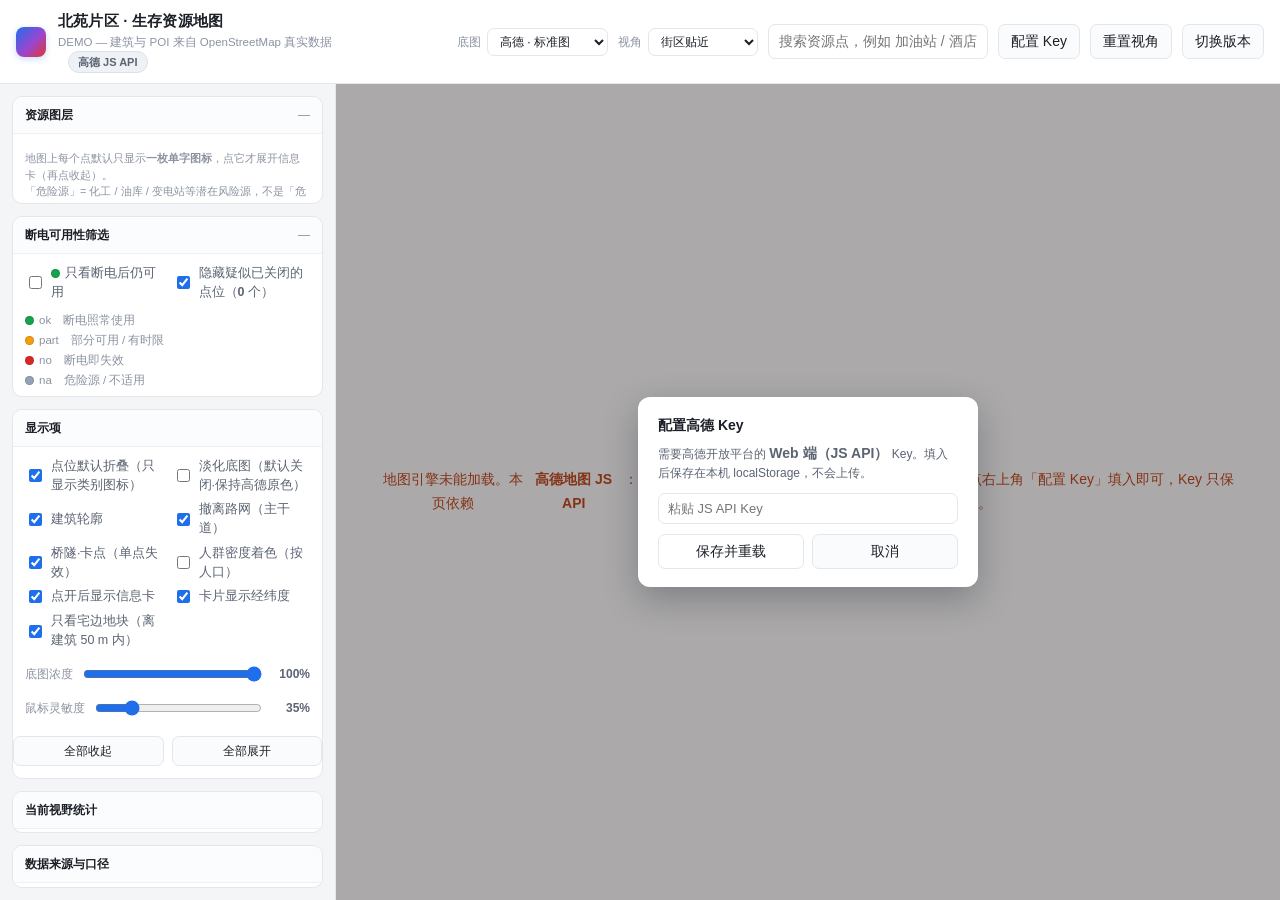
==== desktop.html @ 3e64b5a4 "C档：高德Web服务API交叉核验158个点位；新增数据核验徽章与「隐藏疑似已关闭」开关（默认隐藏16个）；新增 tools/amap_verify.py / amap_refine.py / mak" ====
<!DOCTYPE html>
<html lang="zh-CN">
<head>
<meta charset="utf-8">
<meta name="viewport" content="width=device-width, initial-scale=1">
<title>北苑生存资源地图 · 电脑版</title>
<link rel="stylesheet" href="css/app.css?v=201">
</head>
<body>

<div id="file-warning" style="display:none">本页需要联网加载高德地图 JS API。若直接双击打开后地图空白，请双击目录里的 <b>open-map.bat</b> 启动本地服务后再打开。</div>
<div id="wrap">

  <!-- ============ 顶栏 ============ -->
  <header id="topbar">
    <div class="brand">
      <span class="dot"></span>
      <div>
        <h1>北苑片区 · 生存资源地图</h1>
        <p id="brand-sub">DEMO — 建筑与 POI 来自 OpenStreetMap 真实数据</p>
        <span id="netmode-badge" class="badge direct">高德 JS API</span>
      </div>
    </div>

    <div class="top-tools">
      <label class="sel">
        底图
        <select id="basemap">
          <option value="amap">高德 · 标准图</option>
          <option value="amap_pure">高德 · 纯路网</option>
          <option value="amap_sat">高德 · 卫星影像</option>
        </select>
      </label>
      <label class="sel">
        视角
        <select id="viewmode">
          <option value="street">街区贴近</option>
          <option value="tilt">倾斜俯瞰</option>
          <option value="top">正射俯视</option>
          <option value="district">周边地区概览</option>
        </select>
      </label>
      <div class="searchbox">
        <input id="search" placeholder="搜索资源点，例如 加油站 / 酒店" autocomplete="off">
        <div id="search-list"></div>
      </div>
      <button id="btn-key" class="btn ghost">配置 Key</button>
      <button id="btn-reset" class="btn ghost">重置视角</button>
      <button id="btn-switch" class="btn ghost">切换版本</button>
    </div>
  </header>

  <!-- ============ 主体 ============ -->
  <main id="main">

    <!-- 侧栏 -->
    <aside id="side">

      <section class="panel">
        <div class="panel-h">
          <span>资源图层</span>
          <span class="hint" id="stat-count">—</span>
        </div>
        <div id="legend" class="legend"></div>
        <div class="note" style="padding:2px 12px 10px">
          地图上每个点默认只显示<b>一枚单字图标</b>，点它才展开信息卡（再点收起）。<br>
          「危险源」= 化工 / 油库 / 变电站等潜在风险源，不是「危险地点」；<br>
          公交场站、住宅小区、地铁站已从该类中剔除。
        </div>
      </section>

      <section class="panel">
        <div class="panel-h">
          <span>断电可用性筛选</span>
          <span class="hint" id="pw-count">—</span>
        </div>
        <div class="toggles">
          <label class="tg"><input type="checkbox" id="tg-pw"><span><b class="pw-dot ok"></b>只看断电后仍可用</span></label>
          <label class="tg"><input type="checkbox" id="tg-stale" checked><span>隐藏疑似已关闭的点位（<b id="n-stale">0</b> 个）</span></label>
        </div>
        <div class="pw-legend">
          <div><b class="pw-dot ok"></b>ok　断电照常使用</div>
          <div><b class="pw-dot part"></b>part　部分可用 / 有时限</div>
          <div><b class="pw-dot no"></b>no　断电即失效</div>
          <div><b class="pw-dot na"></b>na　危险源 / 不适用</div>
        </div>
        <p class="note">勾上后，卡片只留 ok + part 两类——这一刀通常砍掉一半点位。</p>
      </section>

      <section class="panel">
        <div class="panel-h">显示项</div>
        <div class="toggles">
          <label class="tg"><input type="checkbox" id="tg-fold" checked><span>点位默认折叠（只显示类别图标）</span></label>
          <label class="tg"><input type="checkbox" id="tg-dim"><span>淡化底图（默认关闭·保持高德原色）</span></label>
          <label class="tg"><input type="checkbox" id="tg-build" checked><span>建筑轮廓</span></label>
          <label class="tg"><input type="checkbox" id="tg-roads" checked><span>撤离路网（主干道）</span></label>
          <label class="tg"><input type="checkbox" id="tg-choke" checked><span>桥隧·卡点（单点失效）</span></label>
          <label class="tg"><input type="checkbox" id="tg-people"><span>人群密度着色（按人口）</span></label>
          <label class="tg"><input type="checkbox" id="tg-label" checked><span>点开后显示信息卡</span></label>
          <label class="tg"><input type="checkbox" id="tg-coord" checked><span>卡片显示经纬度</span></label>
          <label class="tg"><input type="checkbox" id="tg-core" checked><span>只看宅边地块（离建筑 50 m 内）</span></label>
        </div>
        <div class="slider-row">
          <span>底图浓度</span>
          <input type="range" id="r-dim" min="0.08" max="1" step="0.02" value="1">
          <b id="v-dim">100%</b>
        </div>
        <div class="slider-row">
          <span>鼠标灵敏度</span>
          <input type="range" id="r-sens" min="15" max="120" step="5" value="35">
          <b id="v-sens">35%</b>
        </div>
        <div class="btn-row">
          <button id="btn-fold-all" class="btn ghost">全部收起</button>
          <button id="btn-unfold-all" class="btn ghost">全部展开</button>
        </div>
        <p class="note">默认每个点位只显示一枚<b>单字彩色图标</b>（水／食／医／电／撤／危／住／种／人），
          不显示名称与详情；点一下才展开该点的信息卡，再点一下收起。与缩放级别无关。</p>
        <div class="slider-row">
          <span>地块最小评分</span>
          <input type="range" id="r-score" min="0" max="95" step="5" value="45">
          <b id="v-score">45</b>
        </div>
        <div class="slider-row">
          <span>地块规模上限</span>
          <input type="range" id="r-area" min="2000" max="140000" step="2000" value="20000">
          <b id="v-area">2 万㎡</b>
        </div>
      </section>

      <section class="panel" id="stat-panel">
        <div class="panel-h">当前视野统计</div>
        <div id="stats" class="stats"></div>
      </section>

      <section class="panel credits">
        <div class="panel-h">数据来源与口径</div>
        <ul id="credits-list"></ul>
      </section>
    </aside>

    <!-- 地图 -->
    <div id="map">
      <div id="amapContainer"></div>

      <div id="hud">
        <div class="hud-row"><span>缩放级别</span><b id="hud-alt">—</b></div>
        <div class="hud-row"><span>光标经纬度</span><b id="hud-ll">—</b></div>
        <div class="hud-row"><span>光标到基地</span><b id="hud-dist">—</b></div>
      </div>

      <div id="scalebar"><span id="scale-text">—</span></div>

      <section class="panel" id="detail-panel">
        <div class="panel-h">
          <span>要素详情</span>
          <button id="detail-close" class="mini-x" title="收起">×</button>
        </div>
        <div id="detail" class="detail empty">在地图上点击任意资源点或紫色地块</div>
      </section>

      <div id="loading">正在加载地图…</div>

      <div id="netwarn" class="hidden">
        地图引擎未能加载。本页依赖<b>高德地图 JS API</b>：需要联网，且必须配置一个 Web 端（JS API）Key。
        点右上角「配置 Key」填入即可，Key 只保存在本机浏览器里。
      </div>

      <div id="keypanel" class="hidden">
        <div class="kp-box">
          <b>配置高德 Key</b>
          <p>需要高德开放平台的 <b>Web 端（JS API）</b> Key。填入后保存在本机 localStorage，不会上传。</p>
          <input id="key-input" placeholder="粘贴 JS API Key" autocomplete="off">
          <div class="kp-row">
            <button id="key-save" class="btn">保存并重载</button>
            <button id="key-cancel" class="btn ghost">取消</button>
          </div>
        </div>
      </div>
    </div>
  </main>
</div>

<script>
window.__err = [];
window.addEventListener("error", function (e) {
  window.__err.push((e.message || "") + " @ " + (e.filename || "").split("/").pop() + ":" + e.lineno);
});
/* 高德 JS API：安全密钥与 Key（Key 会出现在前端，建议在高德后台配置域名白名单） */
window._AMapSecurityConfig = { securityJsCode: "571524729ab76ad1aea1f9db16f4dd47" };
window.AMAP_KEY = (function () {
  try { return ((localStorage.getItem("amap_key") || "").trim() || "8b8ababff9835479479c636f1724e878"); }
  catch (e) { return "8b8ababff9835479479c636f1724e878"; }
})();
if (window.AMAP_KEY && window.AMAP_KEY.slice(0, 2) !== "__") {
  document.write('<script src="https://webapi.amap.com/maps?v=2.0&key='
    + encodeURIComponent(window.AMAP_KEY) + '"><\/script>');
}
</script>
<script src="data/beiyuan.js?v=201"></script>
<script src="js/crops.js?v=201"></script>
<script src="js/app.js?v=201"></script>
</body>
</html>
---- css/app.css ----
:root {
  --bg: #f4f5f7;
  --panel: #ffffff;
  --ink: #1b1f26;
  --ink-2: #5b6472;
  --ink-3: #8b93a1;
  --line: #e3e6eb;
  --line-2: #eef0f4;
  --accent: #1f6feb;
  --warn: #c2410c;
  --c-supermarket: #E5342B;
  --c-medical: #2E7BE0;
  --c-hotel: #F2C018;
  --c-carrepair: #2FA84F;
  --c-fuel: #F07C1E;
  --c-hardware: #F2F2F2;
  --c-farm: #9B45D0;
  --side-w: 336px;
}

* { box-sizing: border-box; }

html, body {
  margin: 0; padding: 0; height: 100%;
  background: var(--bg); color: var(--ink);
  font: 14px/1.5 "PingFang SC", "Microsoft YaHei", "Helvetica Neue", Arial, sans-serif;
  -webkit-font-smoothing: antialiased;
}

#wrap { display: flex; flex-direction: column; height: 100vh; }

/* ---------------- 顶栏 ---------------- */
#topbar {
  flex: 0 0 auto; display: flex; align-items: center; justify-content: space-between;
  gap: 16px; padding: 10px 16px; background: var(--panel);
  border-bottom: 1px solid var(--line); z-index: 20;
}
.brand { display: flex; align-items: center; gap: 12px; }
.brand .dot {
  width: 30px; height: 30px; border-radius: 8px; flex: 0 0 auto;
  background: linear-gradient(135deg, #1f6feb 0%, #9B45D0 55%, #E5342B 100%);
  box-shadow: 0 2px 6px rgba(31, 111, 235, .25);
}
#topbar h1 { margin: 0; font-size: 15px; font-weight: 650; letter-spacing: .2px; }
#topbar p  { margin: 1px 0 0; font-size: 11.5px; color: var(--ink-3); }

.top-tools { display: flex; align-items: center; gap: 10px; flex-wrap: wrap; }
.sel { font-size: 12px; color: var(--ink-3); display: flex; align-items: center; gap: 6px; }
.sel select {
  font: inherit; color: var(--ink); padding: 5px 8px; border-radius: 7px;
  border: 1px solid var(--line); background: #fff; cursor: pointer;
}
.btn {
  font: inherit; padding: 6px 12px; border-radius: 7px; border: 1px solid var(--line);
  background: #fff; color: var(--ink); cursor: pointer;
}
.btn:hover { border-color: var(--accent); color: var(--accent); }
.btn.ghost { background: #fafbfc; }

.searchbox { position: relative; }
.searchbox input {
  width: 220px; font: inherit; padding: 6px 10px; border-radius: 7px;
  border: 1px solid var(--line); background: #fff; outline: none;
}
.searchbox input:focus { border-color: var(--accent); }
#search-list {
  position: absolute; top: 34px; left: 0; right: 0; background: #fff;
  border: 1px solid var(--line); border-radius: 8px; box-shadow: 0 8px 24px rgba(16,24,40,.12);
  max-height: 280px; overflow: auto; display: none; z-index: 40;
}
#search-list.on { display: block; }
#search-list div { padding: 7px 10px; cursor: pointer; font-size: 13px; display: flex; gap: 8px; align-items: center; }
#search-list div:hover { background: #f2f5fb; }
#search-list i { width: 8px; height: 8px; border-radius: 50%; flex: 0 0 auto; }
#search-list small { color: var(--ink-3); margin-left: auto; }

/* ---------------- 主体 ---------------- */
#main { flex: 1 1 auto; display: flex; min-height: 0; }

#side {
  flex: 0 0 var(--side-w); width: var(--side-w); overflow-y: auto;
  -webkit-overflow-scrolling: touch;
  overscroll-behavior-y: contain;
  background: var(--bg); border-right: 1px solid var(--line); padding: 12px;
  display: flex; flex-direction: column; gap: 12px;
}
.panel { background: var(--panel); border: 1px solid var(--line); border-radius: 10px; overflow: hidden; }
.panel-h {
  display: flex; justify-content: space-between; align-items: center;
  padding: 9px 12px; font-size: 12px; font-weight: 650; color: var(--ink);
  background: #fbfcfd; border-bottom: 1px solid var(--line-2);
}
.panel-h .hint { font-weight: 400; color: var(--ink-3); }

/* 图例 */
.legend { padding: 6px 6px 8px; }
.lg {
  display: flex; align-items: flex-start; gap: 9px; padding: 6px 8px; border-radius: 7px;
  cursor: pointer; user-select: none;
}
.lg:hover { background: #f6f8fb; }
.lg.off { opacity: .38; }
.lg .sw {
  width: 13px; height: 13px; border-radius: 3px; margin-top: 3px; flex: 0 0 auto;
  border: 1px solid rgba(0,0,0,.16);
}
.lg .tx { flex: 1 1 auto; min-width: 0; }
.lg .t1 { font-size: 13px; font-weight: 550; }
.lg .t2 { font-size: 11px; color: var(--ink-3); margin-top: 1px; }
.lg .ct { font-size: 11px; color: var(--ink-2); font-variant-numeric: tabular-nums; margin-top: 4px; flex: 0 0 auto; }

/* 断电可用性 */
.pw-legend {
  display: grid; grid-template-columns: 1fr; gap: 3px;
  padding: 0 12px 8px; font-size: 11.5px; color: var(--ink-3);
}
.pw-dot {
  display: inline-block; width: 9px; height: 9px; border-radius: 50%;
  margin-right: 5px; vertical-align: -1px; border: 1px solid rgba(0,0,0,.14);
}
.pw-dot.ok   { background: #16a34a; }
.pw-dot.part { background: #f59e0b; }
.pw-dot.no   { background: #dc2626; }
.pw-dot.na   { background: #94a3b8; }
.panel .note { padding: 0 12px 10px; font-size: 11px; color: var(--ink-3); line-height: 1.5; }

/* 详情面板里的状态徽标 */
.pwtag {
  display: inline-block; padding: 1px 7px; border-radius: 4px;
  font-size: 11px; font-weight: 650; color: #fff; letter-spacing: .3px;
}
.pwtag.ok { background: #16a34a; }
.pwtag.part { background: #f59e0b; }
.pwtag.no { background: #dc2626; }
.pwtag.na { background: #94a3b8; }

/* 开关 / 滑块 */
.toggles { display: grid; grid-template-columns: 1fr 1fr; gap: 6px 10px; padding: 10px 12px; }
.tg { display: flex; align-items: center; gap: 6px; font-size: 12.5px; cursor: pointer; color: var(--ink-2); }
.tg input { accent-color: var(--accent); }
.slider-row {
  display: flex; align-items: center; gap: 8px; padding: 4px 12px 10px;
  font-size: 12px; color: var(--ink-3);
}
.slider-row input[type=range] { flex: 1 1 auto; accent-color: var(--accent); }
.slider-row b { font-variant-numeric: tabular-nums; color: var(--ink-2); min-width: 38px; text-align: right; }

/* 统计 */
.stats { padding: 8px 12px 10px; display: flex; flex-direction: column; gap: 5px; }
.stats .row { display: flex; align-items: center; gap: 8px; font-size: 12.5px; }
.stats .row i { width: 9px; height: 9px; border-radius: 50%; }
.stats .row b { margin-left: auto; font-variant-numeric: tabular-nums; }
.stats .note { font-size: 11px; color: var(--ink-3); margin-top: 4px; line-height: 1.45; }

/* 详情 */
.detail { padding: 12px; font-size: 13px; }
.detail.empty { color: var(--ink-3); font-size: 12.5px; }
.detail h3 { margin: 0 0 3px; font-size: 15px; }
.detail .badge {
  display: inline-block; padding: 2px 8px; border-radius: 20px; font-size: 11px;
  color: #fff; margin-bottom: 8px;
}
.detail table { width: 100%; border-collapse: collapse; margin: 8px 0 0; font-size: 12.5px; }
.detail td { padding: 4px 0; border-bottom: 1px dashed var(--line-2); vertical-align: top; }
.detail td:first-child { width: 84px; color: var(--ink-3); }
.detail .adv {
  margin-top: 10px; padding: 9px 10px; background: #f7f9fc; border-radius: 8px;
  border-left: 3px solid var(--accent); font-size: 12.5px; line-height: 1.6;
}
.detail .adv.warn { background: #fff7ed; border-left-color: var(--warn); }
.detail .tags { margin-top: 8px; font-size: 11.5px; color: var(--ink-3); word-break: break-all; }

/* 作物表 */
.cropbox { margin-top: 10px; }
.cropbox .ch { font-size: 12px; font-weight: 650; margin-bottom: 6px; }
.cropbox .out {
  background: #f7f9fc; border: 1px solid var(--line-2); border-radius: 8px;
  padding: 9px 10px; font-size: 12.5px; line-height: 1.65;
}
.cropbox .out b { color: var(--accent); font-variant-numeric: tabular-nums; }
.croptbl { width: 100%; border-collapse: collapse; margin-top: 8px; font-size: 11.5px; }
.croptbl th, .croptbl td { padding: 5px 4px; text-align: left; border-bottom: 1px solid var(--line-2); }
.croptbl th { color: var(--ink-3); font-weight: 500; }
.croptbl td.n, .croptbl th.n { text-align: right; font-variant-numeric: tabular-nums; }
.croptbl tr.sel td { background: #f0f5ff; }
.croptbl tbody tr { cursor: pointer; }
.croptbl tbody tr:hover td { background: #f6f8fb; }
.croptbl .pri { color: var(--warn); font-weight: 700; }

/* 悬浮详情卡 */
#detail-panel {
  position: absolute; top: 12px; right: 12px; width: 322px; z-index: 15;
  box-shadow: 0 10px 30px rgba(16,24,40,.16);
  max-height: calc(100% - 30px); display: flex; flex-direction: column;
}
#detail-panel .detail { overflow-y: auto; min-height: 0; }
.mini-x {
  font: 600 15px/1 sans-serif; border: 0; background: transparent; color: var(--ink-3);
  cursor: pointer; padding: 0 2px; border-radius: 5px;
}
.mini-x:hover { color: var(--ink); background: #eef1f5; }
#detail-panel.collapsed .detail { display: none; }

.credits { font-size: 11px; color: var(--ink-3); }
.credits ul { margin: 0; padding: 9px 12px 11px 26px; line-height: 1.65; }
.credits li { margin-bottom: 3px; }

/* ---------------- 地图 ---------------- */
#map { flex: 1 1 auto; position: relative; min-width: 0; }
#amapContainer { position: absolute; inset: 0; }
#amapContainer .amap-logo, #amapContainer .amap-copyright { opacity:.55; }
.cesium-widget-credits { font-size: 10px !important; opacity: .65; }

#hud {
  position: absolute; left: 12px; bottom: 12px; z-index: 10;
  background: rgba(255,255,255,.92); border: 1px solid var(--line); border-radius: 9px;
  padding: 8px 10px; font-size: 11.5px; color: var(--ink-2); backdrop-filter: blur(6px);
  box-shadow: 0 4px 14px rgba(16,24,40,.08);
}
.hud-row { display: flex; gap: 12px; justify-content: space-between; }
.hud-row + .hud-row { margin-top: 3px; }
.hud-row b { font-variant-numeric: tabular-nums; color: var(--ink); font-weight: 600; }

#scalebar {
  position: absolute; right: 12px; bottom: 12px; z-index: 10;
  background: rgba(255,255,255,.92); border: 1px solid var(--line); border-radius: 8px;
  padding: 4px 9px; font-size: 11.5px; color: var(--ink-2); font-variant-numeric: tabular-nums;
}
#scalebar span.bar {
  display: inline-block; width: 60px; height: 6px; margin-right: 6px; vertical-align: middle;
  border: 1px solid var(--ink-2); border-top: none;
}

#loading, #netwarn {
  position: absolute; inset: 0; z-index: 30; display: flex; align-items: center; justify-content: center;
  background: #f4f5f7; color: var(--ink-2); font-size: 14px;
}
#netwarn { background: #fff7ed; color: var(--warn); text-align: center; padding: 0 40px; line-height: 1.7; }
.hidden { display: none !important; }

@media (max-width: 1100px) {
  :root { --side-w: 290px; }
  .top-tools { gap: 7px; }
  .searchbox input { width: 160px; }
}

/* file:// 提示横幅 */
#file-warning {
  position: fixed; top: 0; left: 0; right: 0; z-index: 999;
  background: #fff7e0; color: #7a4b00; border-bottom: 1px solid #f0d9a0;
  font: 13px/1.6 "PingFang SC","Microsoft YaHei",sans-serif;
  padding: 8px 14px;
}

/* 网络模式徽章 */
.badge {
  --bg: #eef1f5; --fg: #5b6472; --bd: #dbe1e9;
  display: inline-block; margin-left: 10px; padding: 2px 9px;
  font: 600 11px/1.5 "PingFang SC","Microsoft YaHei",sans-serif;
  color: var(--fg); background: var(--bg); border: 1px solid var(--bd);
  border-radius: 999px; vertical-align: middle;
}
.badge.proxy { --bg: #e6f4ee; --fg: #12764f; --bd: #b9e2cf; }

/* Key 配置面板 */
#keypanel { position:absolute; inset:0; z-index:60; background:rgba(15,23,42,.35);
  display:flex; align-items:center; justify-content:center; }
#keypanel .kp-box { background:#fff; border-radius:12px; padding:18px 20px; width:340px;
  box-shadow:0 12px 34px rgba(15,23,42,.28); }
#keypanel .kp-box b { font-size:14px; }
#keypanel .kp-box p { font-size:12px; color:var(--ink-2,#5b6472); line-height:1.6; margin:6px 0 10px; }
#keypanel .kp-box input { width:100%; box-sizing:border-box; padding:7px 9px; font-size:13px;
  border:1px solid var(--line,#dfe3e9); border-radius:7px; }
#keypanel .kp-row { display:flex; gap:8px; margin-top:10px; }
#keypanel .kp-row .btn { flex:1 1 0; }

/* 折叠：全部展开 / 全部收起 按钮行 */
.btn-row { display: flex; gap: 8px; margin: 8px 0 2px; }
.btn-row .btn { flex: 1 1 0; padding: 5px 0; font-size: 12px; text-align: center; }

/* 折叠大头针的详情列表 */
.cl-list { margin: 8px 0 4px; }
.cl-item {
  display: flex; align-items: baseline; gap: 7px;
  padding: 6px 7px; border-radius: 7px; cursor: pointer;
  border: 1px solid transparent;
}
.cl-item:hover { background: #f4f6f9; border-color: var(--line); }
.cl-item i { width: 8px; height: 8px; border-radius: 50%; flex: 0 0 auto; transform: translateY(-1px); }
.cl-item .cl-n { flex: 1 1 auto; font-size: 12.5px; font-weight: 600; color: var(--ink); }
.cl-item .cl-d { flex: 0 0 auto; font-size: 11px; color: var(--ink-2); font-variant-numeric: tabular-nums; }

/* 数据纠错反馈条 */
.rpt { margin-top: 10px; padding: 8px 9px; border: 1px dashed var(--line, #dfe3e9);
  border-radius: 8px; background: #fbfcfe; }
.rpt .rpt-t { font-size: 12px; font-weight: 600; color: var(--ink, #1f2937); margin-right: 6px; }
.rpt .rpt-b { margin: 3px 4px 0 0; padding: 4px 9px; font-size: 12px; cursor: pointer;
  border: 1px solid var(--line, #dfe3e9); border-radius: 6px; background: #fff; color: var(--ink, #1f2937); }
.rpt .rpt-b:hover { border-color: #b9c0cc; background: #f4f6f9; }
.rpt .rpt-b.ok { border-color: #10b981; background: #ecfdf5; color: #047857; }
.rpt .rpt-s { margin-top: 5px; font-size: 11px; color: var(--ink-2, #5b6472); }


/* 数据核验徽章 */
.ck { display: inline-block; font-size: 12px; padding: 2px 8px; border-radius: 99px; line-height: 1.6; }
.ck.ok   { background: #dcfce7; color: #15803d; }
.ck.warn { background: #fef3c7; color: #92400e; }
.ck.dead { background: #fee2e2; color: #b91c1c; }
.ck.unk  { background: #f1f3f6; color: #64748b; }
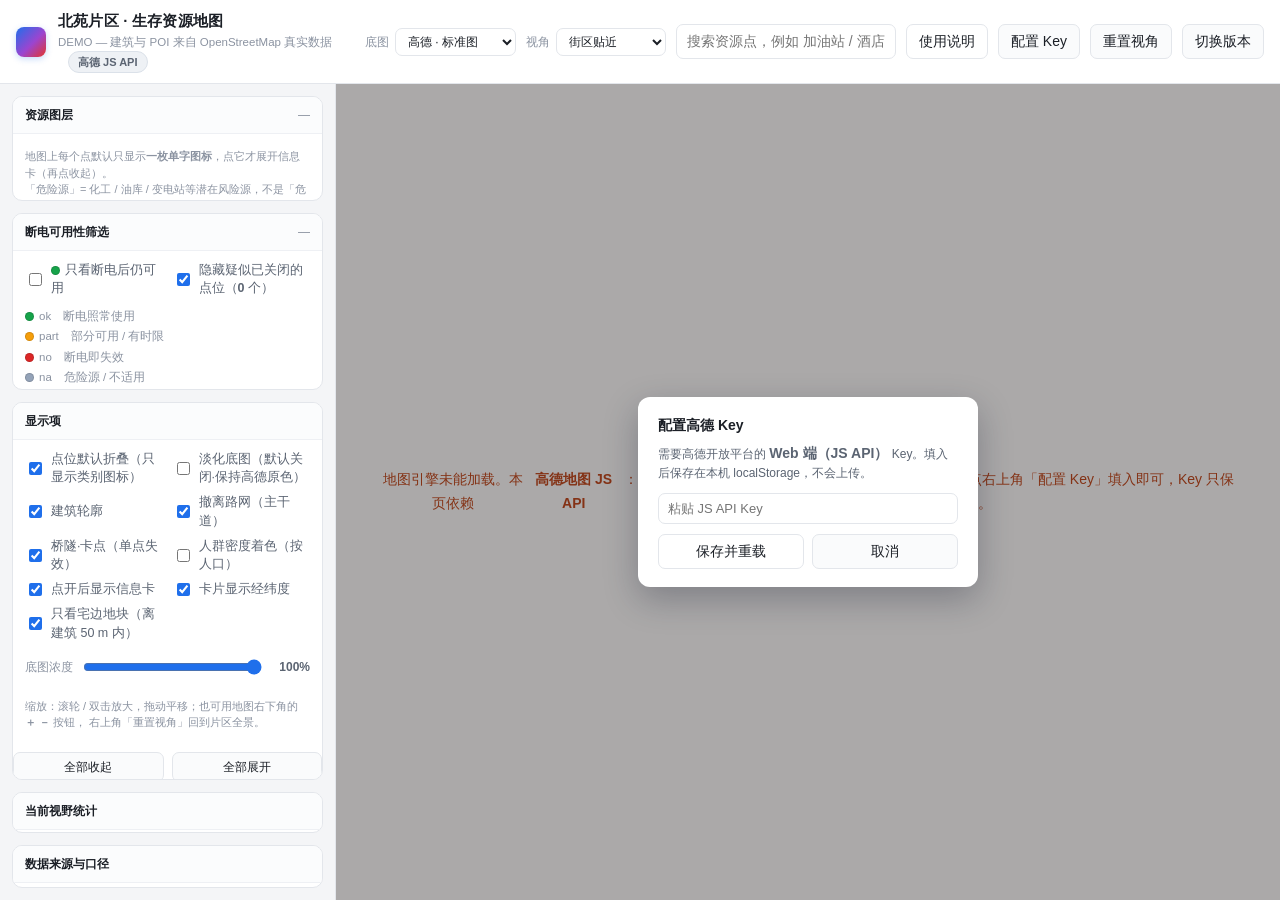
==== commit 246acda4: "publish desktop.html" ====
--- a/desktop.html
+++ b/desktop.html
@@ -4,7 +4,7 @@
 <meta charset="utf-8">
 <meta name="viewport" content="width=device-width, initial-scale=1">
 <title>北苑生存资源地图 · 电脑版</title>
-<link rel="stylesheet" href="css/app.css?v=201">
+<link rel="stylesheet" href="css/app.css?v=203">
 </head>
 <body>
 
@@ -35,8 +35,8 @@
         视角
         <select id="viewmode">
           <option value="street">街区贴近</option>
-          <option value="tilt">倾斜俯瞰</option>
-          <option value="top">正射俯视</option>
+          <option value="normal">标准俯视</option>
+          <option value="top">片区全景</option>
           <option value="district">周边地区概览</option>
         </select>
       </label>
@@ -44,6 +44,7 @@
         <input id="search" placeholder="搜索资源点，例如 加油站 / 酒店" autocomplete="off">
         <div id="search-list"></div>
       </div>
+      <button id="btn-guide" class="btn">使用说明</button>
       <button id="btn-key" class="btn ghost">配置 Key</button>
       <button id="btn-reset" class="btn ghost">重置视角</button>
       <button id="btn-switch" class="btn ghost">切换版本</button>
@@ -76,7 +77,7 @@
         </div>
         <div class="toggles">
           <label class="tg"><input type="checkbox" id="tg-pw"><span><b class="pw-dot ok"></b>只看断电后仍可用</span></label>
-          <label class="tg"><input type="checkbox" id="tg-stale" checked><span>隐藏疑似已关闭的点位（<b id="n-stale">0</b> 个）</span></label>
+          <label class="tg" id="tg-stale-wrap"><input type="checkbox" id="tg-stale" checked><span>隐藏疑似已关闭的点位（<b id="n-stale">0</b> 个）</span></label>
         </div>
         <div class="pw-legend">
           <div><b class="pw-dot ok"></b>ok　断电照常使用</div>
@@ -105,11 +106,8 @@
           <input type="range" id="r-dim" min="0.08" max="1" step="0.02" value="1">
           <b id="v-dim">100%</b>
         </div>
-        <div class="slider-row">
-          <span>鼠标灵敏度</span>
-          <input type="range" id="r-sens" min="15" max="120" step="5" value="35">
-          <b id="v-sens">35%</b>
-        </div>
+        <p class="note">缩放：滚轮 / 双击放大，拖动平移；也可用地图右下角的 <b>＋ －</b> 按钮，
+          右上角「重置视角」回到片区全景。</p>
         <div class="btn-row">
           <button id="btn-fold-all" class="btn ghost">全部收起</button>
           <button id="btn-unfold-all" class="btn ghost">全部展开</button>
@@ -174,6 +172,23 @@
           <div class="kp-row">
             <button id="key-save" class="btn">保存并重载</button>
             <button id="key-cancel" class="btn ghost">取消</button>
+          </div>
+        </div>
+      </div>
+
+      <!-- ============ 首次使用引导 ============ -->
+      <div id="onboard" class="hidden">
+        <div class="ob-box">
+          <div class="ob-head">
+            <b id="ob-title">这是什么</b>
+            <span id="ob-idx">1 / 4</span>
+          </div>
+          <div class="ob-body" id="ob-body"></div>
+          <div class="ob-foot">
+            <button class="btn ghost" id="ob-skip">跳过</button>
+            <span class="ob-spacer"></span>
+            <button class="btn ghost" id="ob-prev">上一步</button>
+            <button class="btn" id="ob-next">下一步</button>
           </div>
         </div>
       </div>
@@ -197,8 +212,8 @@
     + encodeURIComponent(window.AMAP_KEY) + '"><\/script>');
 }
 </script>
-<script src="data/beiyuan.js?v=201"></script>
-<script src="js/crops.js?v=201"></script>
-<script src="js/app.js?v=201"></script>
+<script src="data/beiyuan.js?v=203"></script>
+<script src="js/crops.js?v=203"></script>
+<script src="js/app.js?v=203"></script>
 </body>
 </html>
--- a/css/app.css
+++ b/css/app.css
@@ -307,3 +307,76 @@
 .ck.warn { background: #fef3c7; color: #92400e; }
 .ck.dead { background: #fee2e2; color: #b91c1c; }
 .ck.unk  { background: #f1f3f6; color: #64748b; }
+
+/* 数据来源外链 + 校正提示条 */
+.detail a.src{color:#1f6feb;font-weight:600;text-decoration:none;border-bottom:1px dashed currentColor}
+.detail a.src:hover{border-bottom-style:solid}
+#pm-toast{position:fixed;left:50%;bottom:28px;transform:translateX(-50%);z-index:9999;
+ background:#1b1f26;color:#fff;font-size:13px;padding:9px 16px;border-radius:999px;
+ opacity:0;pointer-events:none;transition:opacity .2s ease;box-shadow:0 6px 20px rgba(0,0,0,.25)}
+#pm-toast.show{opacity:1}
+
+/* ---------------- 图例：两列一屏铺满 + 一键筛选 ----------------
+ * 九个图层单列排时一屏只看得到前三项（水/食物/医疗），被测用户以为只能筛这三类。 */
+.legend { display: grid; grid-template-columns: 1fr 1fr; gap: 2px 4px; padding: 6px; }
+.lg { padding: 5px 6px; gap: 6px; align-items: flex-start; }
+.lg .sw { margin-top: 2px; }
+.lg .t1 { font-size: 12.5px; display: block; }
+.lg .t2 { display: block; font-size: 10.5px; line-height: 1.34;
+          max-height: 2.68em; overflow: hidden; margin-top: 1px; }
+.lg .ct { font-size: 10.5px; margin-top: 2px; }
+.lg-tools { display: flex; gap: 6px; flex-wrap: wrap; padding: 2px 8px 8px; }
+.mini-btn {
+  font: inherit; font-size: 11.5px; padding: 4px 9px; border-radius: 6px;
+  border: 1px solid var(--line); background: #fff; color: var(--ink-2); cursor: pointer;
+}
+.mini-btn:hover { border-color: #c9d6f5; color: var(--accent); background: #f7f9ff; }
+
+/* ---------------- 缩放按钮 ---------------- */
+.zoombar {
+  position: absolute; right: 12px; bottom: 120px; z-index: 30;
+  display: flex; flex-direction: column;
+}
+.zb {
+  width: 32px; height: 32px; font-size: 15px; line-height: 1; padding: 0;
+  border: 1px solid var(--line); border-bottom: none; background: #fff; color: var(--ink);
+  cursor: pointer; display: flex; align-items: center; justify-content: center;
+}
+.zb:first-child { border-radius: 7px 7px 0 0; }
+.zb:last-child { border-bottom: 1px solid var(--line); border-radius: 0 0 7px 7px; }
+.zb:hover { background: #f2f6ff; color: var(--accent); }
+.zb-fit { font-size: 13px; }
+
+/* ---------------- 首次使用引导 ---------------- */
+#onboard {
+  position: absolute; inset: 0; z-index: 60; background: rgba(16, 20, 28, .45);
+  display: flex; align-items: center; justify-content: center; padding: 20px;
+}
+#onboard.hidden { display: none; }
+.ob-box {
+  width: min(520px, 100%); background: #fff; border-radius: 14px; overflow: hidden;
+  box-shadow: 0 20px 60px rgba(0, 0, 0, .3);
+}
+.ob-head {
+  display: flex; align-items: center; justify-content: space-between;
+  padding: 14px 18px; border-bottom: 1px solid var(--line-2);
+}
+.ob-head b { font-size: 15.5px; }
+#ob-idx { font-size: 12px; color: var(--ink-3); font-variant-numeric: tabular-nums; }
+.ob-body {
+  padding: 14px 18px; font-size: 13.2px; line-height: 1.75;
+  color: var(--ink-2); min-height: 176px;
+}
+.ob-body b { color: var(--ink); }
+.ob-body p { margin: 0 0 9px; }
+.ob-body p:last-child { margin-bottom: 0; }
+.ob-warn {
+  background: #fff7ed; border-left: 3px solid var(--warn); padding: 8px 10px;
+  border-radius: 0 6px 6px 0; color: #7c2d12;
+}
+.ob-warn b { color: #7c2d12; }
+.ob-foot {
+  display: flex; align-items: center; gap: 8px; padding: 12px 18px;
+  background: #fafbfc; border-top: 1px solid var(--line-2);
+}
+.ob-spacer { flex: 1 1 auto; }
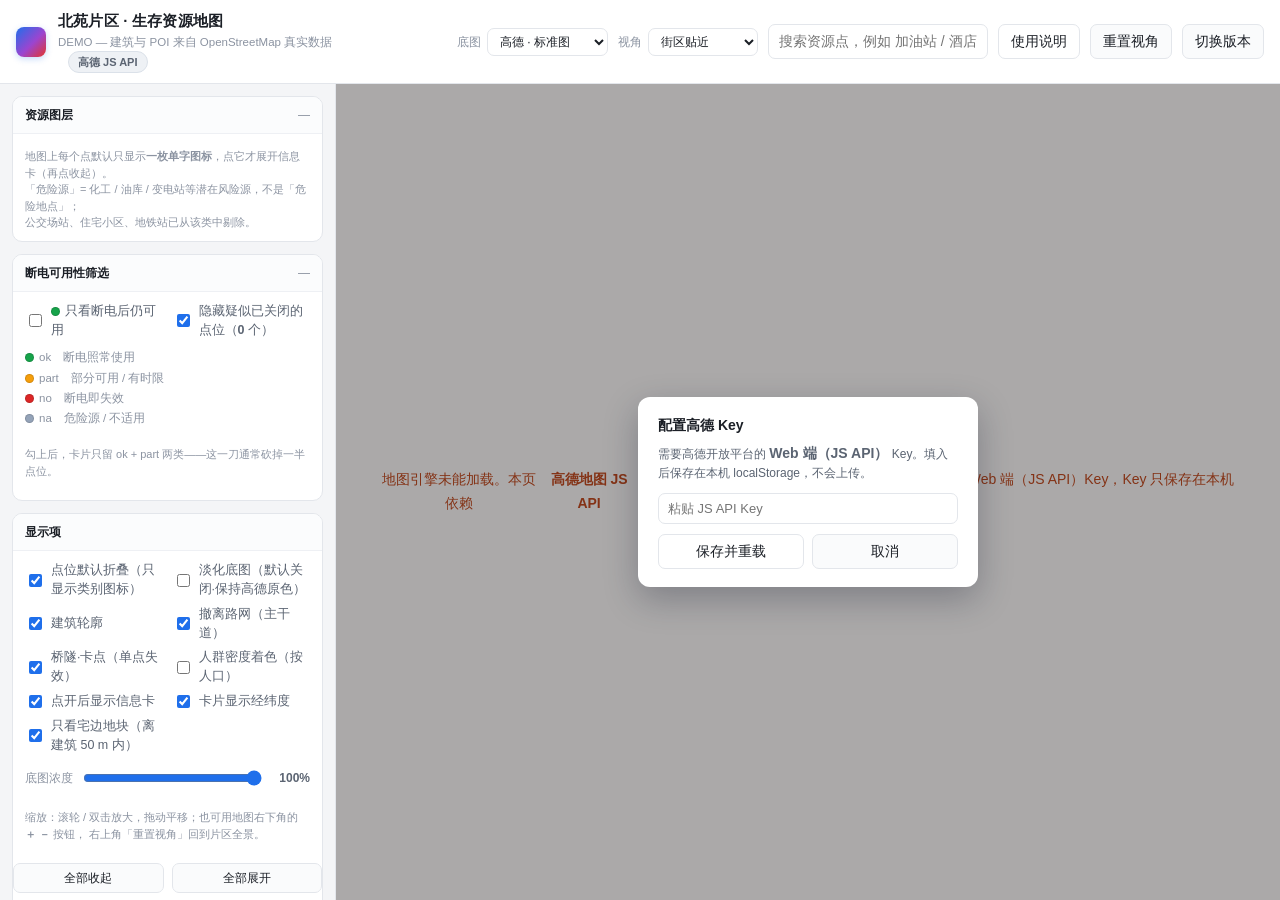
==== commit bab4ade9: "publish desktop.html" ====
--- a/desktop.html
+++ b/desktop.html
@@ -4,7 +4,7 @@
 <meta charset="utf-8">
 <meta name="viewport" content="width=device-width, initial-scale=1">
 <title>北苑生存资源地图 · 电脑版</title>
-<link rel="stylesheet" href="css/app.css?v=203">
+<link rel="stylesheet" href="css/app.css?v=204">
 </head>
 <body>
 
@@ -45,7 +45,6 @@
         <div id="search-list"></div>
       </div>
       <button id="btn-guide" class="btn">使用说明</button>
-      <button id="btn-key" class="btn ghost">配置 Key</button>
       <button id="btn-reset" class="btn ghost">重置视角</button>
       <button id="btn-switch" class="btn ghost">切换版本</button>
     </div>
@@ -160,8 +159,8 @@
       <div id="loading">正在加载地图…</div>
 
       <div id="netwarn" class="hidden">
-        地图引擎未能加载。本页依赖<b>高德地图 JS API</b>：需要联网，且必须配置一个 Web 端（JS API）Key。
-        点右上角「配置 Key」填入即可，Key 只保存在本机浏览器里。
+        地图引擎未能加载。本页依赖<b>高德地图 JS API</b>，需要联网。若持续无法加载，可在下方填入自己的
+        Web 端（JS API）Key，Key 只保存在本机浏览器里。
       </div>
 
       <div id="keypanel" class="hidden">
@@ -212,8 +211,8 @@
     + encodeURIComponent(window.AMAP_KEY) + '"><\/script>');
 }
 </script>
-<script src="data/beiyuan.js?v=203"></script>
-<script src="js/crops.js?v=203"></script>
-<script src="js/app.js?v=203"></script>
+<script src="data/beiyuan.js?v=204"></script>
+<script src="js/crops.js?v=204"></script>
+<script src="js/app.js?v=204"></script>
 </body>
 </html>
--- a/css/app.css
+++ b/css/app.css
@@ -75,15 +75,26 @@
 #search-list small { color: var(--ink-3); margin-left: auto; }
 
 /* ---------------- 主体 ---------------- */
-#main { flex: 1 1 auto; display: flex; min-height: 0; }
+#main { flex: 1 1 auto; display: flex; min-height: 0; overflow: hidden; }
+
+/* 滚动条加粗上色，否则细到看不出侧栏是可以滚的 */
+#side::-webkit-scrollbar { width: 10px; }
+#side::-webkit-scrollbar-track { background: #eceef2; }
+#side::-webkit-scrollbar-thumb { background: #b9c0cc; border-radius: 6px; border: 2px solid #eceef2; }
+#side::-webkit-scrollbar-thumb:hover { background: #98a1b0; }
 
 #side {
-  flex: 0 0 var(--side-w); width: var(--side-w); overflow-y: auto;
+  flex: 0 0 var(--side-w); width: var(--side-w); height: 100%; max-height: 100%;
+  overflow-y: auto; overflow-x: hidden;
   -webkit-overflow-scrolling: touch;
   overscroll-behavior-y: contain;
   background: var(--bg); border-right: 1px solid var(--line); padding: 12px;
   display: flex; flex-direction: column; gap: 12px;
 }
+/* 关键：侧栏是纵向 flex 容器，面板默认 flex-shrink:1，容器高度一受限就被压扁，
+   内容再被 .panel{overflow:hidden} 裁掉 —— scrollHeight 永远等于 clientHeight，滚动条不出现。
+   必须让面板不收缩，多出来的高度才会变成可滚动区域。 */
+#side > * { flex: 0 0 auto; }
 .panel { background: var(--panel); border: 1px solid var(--line); border-radius: 10px; overflow: hidden; }
 .panel-h {
   display: flex; justify-content: space-between; align-items: center;
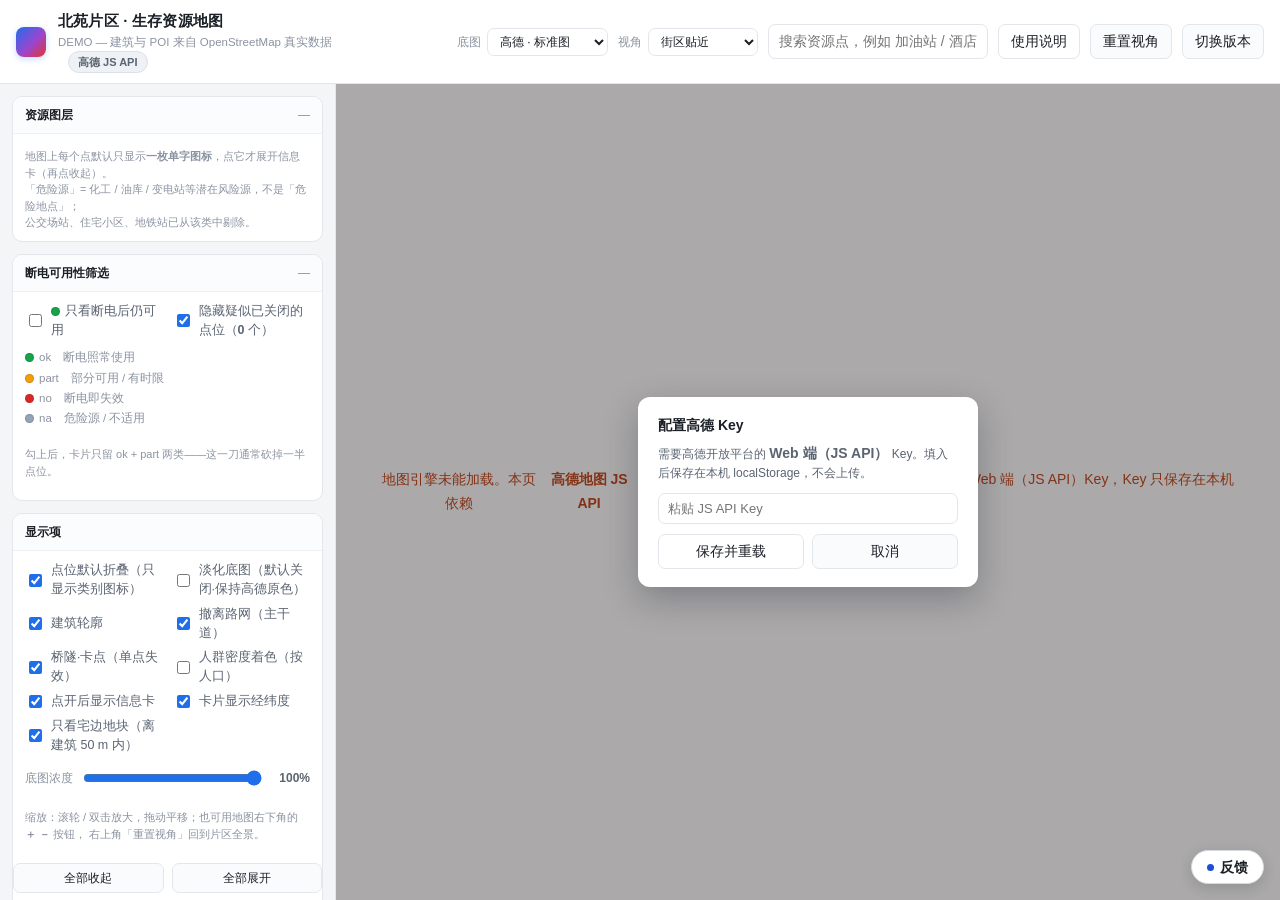
==== commit 28f64b44: "publish desktop.html" ====
--- a/desktop.html
+++ b/desktop.html
@@ -214,5 +214,191 @@
 <script src="data/beiyuan.js?v=204"></script>
 <script src="js/crops.js?v=204"></script>
 <script src="js/app.js?v=204"></script>
+
+<!-- ===== 意见反馈栏 feedback-widget ===== -->
+<style>
+#fb-btn{position:fixed;right:16px;bottom:16px;z-index:2147483000;display:flex;align-items:center;gap:6px;
+ padding:9px 15px;border-radius:999px;border:1px solid #d5dae1;background:#fff;color:#1b1f24;
+ font:600 14px/1 -apple-system,BlinkMacSystemFont,"Segoe UI","PingFang SC","Microsoft YaHei",sans-serif;
+ cursor:pointer;box-shadow:0 4px 14px rgba(20,30,50,.16)}
+#fb-btn:hover{background:#f3f6fa}
+#fb-btn .dot{width:7px;height:7px;border-radius:50%;background:#1d4ed8}
+#fb-mask{position:fixed;inset:0;background:rgba(12,17,26,.32);z-index:2147483001;display:none}
+#fb-panel{position:fixed;right:16px;bottom:64px;width:min(92vw,384px);max-height:calc(100vh - 100px);
+ overflow:auto;z-index:2147483002;display:none;background:#fff;color:#1b1f24;color-scheme:light;
+ border:1px solid #e2e6ec;border-radius:14px;box-shadow:0 14px 44px rgba(15,22,38,.24);padding:16px 16px 14px;
+ font:14px/1.65 -apple-system,BlinkMacSystemFont,"Segoe UI","PingFang SC","Microsoft YaHei",sans-serif}
+#fb-panel h3{margin:0 0 4px;font-size:15px;font-weight:700}
+#fb-panel .hint{margin:0 0 12px;font-size:12.5px;color:#5b6472}
+#fb-panel label{display:block;font-size:12.5px;font-weight:600;color:#39414d;margin:10px 0 5px}
+#fb-panel select,#fb-panel textarea,#fb-panel input[type=text]{width:100%;box-sizing:border-box;
+ border:1px solid #d5dae1;border-radius:8px;padding:8px 10px;font:14px/1.5 inherit;color:#1b1f24;background:#fff}
+#fb-panel textarea{min-height:96px;resize:vertical}
+#fb-panel select:focus,#fb-panel textarea:focus,#fb-panel input:focus{outline:2px solid #1d4ed8;outline-offset:0;border-color:#1d4ed8}
+#fb-row{display:flex;align-items:center;gap:10px;margin-top:14px}
+#fb-send{flex:1;padding:9px 14px;border:none;border-radius:8px;background:#1d4ed8;color:#fff;
+ font:600 14px/1 inherit;cursor:pointer}
+#fb-send:disabled{background:#9aa6b6;cursor:not-allowed}
+#fb-cancel{padding:9px 12px;border:1px solid #d5dae1;border-radius:8px;background:#fff;color:#5b6472;
+ font:14px/1 inherit;cursor:pointer}
+#fb-status{margin-top:10px;font-size:12.5px;min-height:18px}
+#fb-status.ok{color:#0f7b4f}
+#fb-status.err{color:#b3261e}
+#fb-status.info{color:#5b6472}
+#fb-meta{margin-top:10px;font-size:11.5px;color:#8a93a0;border-top:1px dashed #e2e6ec;padding-top:8px;word-break:break-all}
+#fb-copy{display:none;margin-top:8px;width:100%;padding:8px;border:1px solid #d5dae1;border-radius:8px;
+ background:#f7f8fa;color:#39414d;font:13px/1 inherit;cursor:pointer}
+@media (max-width:480px){#fb-panel{right:8px;left:8px;width:auto;bottom:60px}}
+</style>
+<button id="fb-btn" type="button" aria-haspopup="dialog"><span class="dot"></span>反馈</button>
+<div id="fb-mask"></div>
+<div id="fb-panel" role="dialog" aria-modal="true" aria-label="意见反馈">
+  <h3>给我们提个意见</h3>
+  <p class="hint">prepper 资源地图 ｜ 反馈会先攒起来，每晚 10 点统一整理发给开发者，不公开。</p>
+  <label for="fb-type">反馈类型</label>
+  <select id="fb-type"></select>
+  <label for="fb-text">具体内容 <span style="font-weight:400;color:#8a93a0">（必填，至少 5 个字）</span></label>
+  <textarea id="fb-text" maxlength="2000" placeholder="例如：T13 第 2 题的解析和官方答案对不上；或者：希望能导出成 PDF"></textarea>
+  <label for="fb-contact">联系方式 <span style="font-weight:400;color:#8a93a0">（选填，方便回复你）</span></label>
+  <input id="fb-contact" type="text" maxlength="120" placeholder="邮箱 / 微信，可留空">
+  <div id="fb-row">
+    <button id="fb-send" type="button">发送</button>
+    <button id="fb-cancel" type="button">取消</button>
+  </div>
+  <div id="fb-status"></div>
+  <button id="fb-copy" type="button">复制反馈全文（网络不通时手动发给我）</button>
+  <div id="fb-meta"></div>
+</div>
+<script>
+(function(){
+  var SITE = "prepper-map", LABEL = "prepper 资源地图", EP = "https://api.github.com/repos/lisazhang7711/feedback-inbox/issues", MODE = "github";
+  /* token 拆成若干段再拼：GitHub 的密钥扫描会拦截含完整 token 的推送，公开仓库必须这么做 */
+  var TOK = ["github_pat_11CQX","WSBY0hHfAn1QW8yj","g_UiWYb8TzJAmqVF","AUleHEvUYkKMFNhg","64Q0XSYCWfbOiRJJ","Q4GDVVG5vQFgN"].join("");
+  var TYPES = "点位信息有误|地图不好用|页面显示错误|想要新功能|其他".split("|");
+  var QKEY = "fb_queue_" + SITE, LKEY = "fb_last_" + SITE, HKEY = "fb_hash_" + SITE;
+  var $ = function(id){ return document.getElementById(id); };
+  var btn = $("fb-btn"), mask = $("fb-mask"), panel = $("fb-panel");
+  var sel = $("fb-type"), txt = $("fb-text"), ct = $("fb-contact");
+  var send = $("fb-send"), cancel = $("fb-cancel"), st = $("fb-status"), copy = $("fb-copy"), meta = $("fb-meta");
+  if(!btn || !panel) return;
+
+  TYPES.forEach(function(t){
+    var o = document.createElement("option"); o.value = t; o.textContent = t; sel.appendChild(o);
+  });
+  if(TYPES.length) sel.value = TYPES[0];
+
+  function ctx(){
+    var extra = "";
+    try { if (typeof window.__FEEDBACK_CTX__ === "function") extra = window.__FEEDBACK_CTX__() || ""; } catch(e){}
+    var d = new Date();
+    var pad = function(n){ return n < 10 ? "0" + n : "" + n; };
+    return [
+      "站点：" + LABEL + " (" + SITE + ")",
+      "页面：" + location.href,
+      "时间：" + d.getFullYear() + "-" + pad(d.getMonth()+1) + "-" + pad(d.getDate()) + " " + pad(d.getHours()) + ":" + pad(d.getMinutes()),
+      "UA：" + navigator.userAgent,
+      "语言：" + (navigator.language || "-") + " | 屏幕：" + window.screen.width + "x" + window.screen.height,
+      "来源：" + (document.referrer || "-")
+    ].concat(extra ? ["上下文：" + extra] : []).join("\n");
+  }
+  meta.textContent = ctx().replace(/\n/g, " ｜ ");
+
+  /* 一条反馈 -> 一个 HTTP 请求（按模式拼装） */
+  function req(type, v, contact, withLabels){
+    var c = ctx();
+    if(MODE === "github"){
+      var fbm = {site: SITE, type: type, contact: contact, ts: new Date().toISOString()};
+      var body = "## 反馈内容\n\n" + v + "\n\n**联系方式**：" + contact +
+                 "\n\n**技术信息**\n\n```\n" + c + "\n```\n\n<!-- fbmeta " + JSON.stringify(fbm) + " -->";
+      var obj = {title: "[" + SITE + "] " + type + " ｜ " + v.slice(0, 30), body: body};
+      if(withLabels) obj.labels = [SITE, "反馈"];
+      return {headers: {"Content-Type": "application/json", "Accept": "application/vnd.github+json",
+                        "Authorization": "Bearer " + TOK, "X-GitHub-Api-Version": "2022-11-28"},
+              body: JSON.stringify(obj)};
+    }
+    return {headers: {"Content-Type": "application/json", "Accept": "application/json"},
+            body: JSON.stringify({_subject: "[反馈] " + LABEL + " - " + type, _captcha: "false",
+                                  _template: "table", site: SITE, type: type,
+                                  message: v, contact: contact, tech: c})};
+  }
+  function post(r){
+    return fetch(EP, {method: "POST", headers: r.headers, body: r.body}).then(function(resp){
+      if(!resp.ok) return resp.text().then(function(t){ throw new Error("HTTP " + resp.status + " " + t.slice(0, 100)); });
+      return resp.json().catch(function(){ return {}; });
+    });
+  }
+  function submit(type, v, contact){
+    return post(req(type, v, contact, true)).catch(function(e){
+      if(MODE === "github") return post(req(type, v, contact, false));  /* 标签不存在时退掉标签重试 */
+      throw e;
+    });
+  }
+
+  function open(){
+    panel.style.display = "block"; mask.style.display = "block"; meta.textContent = ctx().replace(/\n/g, " ｜ ");
+    setTimeout(function(){ txt.focus(); }, 30);
+  }
+  function close(){ panel.style.display = "none"; mask.style.display = "none"; st.textContent = ""; copy.style.display = "none"; }
+  btn.onclick = function(){ panel.style.display === "block" ? close() : open(); };
+  mask.onclick = close;
+  cancel.onclick = close;
+  document.addEventListener("keydown", function(e){ if(e.key === "Escape" && panel.style.display === "block") close(); });
+
+  function set(msg, cls){ st.textContent = msg; st.className = cls || "info"; }
+  function queue(item){
+    try {
+      var q = JSON.parse(localStorage.getItem(QKEY) || "[]"); q.push(item);
+      localStorage.setItem(QKEY, JSON.stringify(q.slice(-20)));
+    } catch(e){}
+  }
+  function flush(){
+    var q = [];
+    try { q = JSON.parse(localStorage.getItem(QKEY) || "[]"); } catch(e){}
+    if(!q.length) return;
+    var left = [];
+    q.forEach(function(item){
+      submit(item.type, item.message, item.contact).then(function(){
+        try { localStorage.setItem(QKEY, JSON.stringify(left)); } catch(e){}
+      }).catch(function(){ left.push(item); try { localStorage.setItem(QKEY, JSON.stringify(left)); } catch(e){} });
+    });
+  }
+  function hash(s){ var h = 0; for(var i=0;i<s.length;i++){ h = (h*31 + s.charCodeAt(i)) | 0; } return String(h); }
+
+  send.onclick = function(){
+    var v = (txt.value || "").trim();
+    if(v.length < 5){ set("请至少写 5 个字，方便我定位问题。", "err"); txt.focus(); return; }
+    var now = Date.now();
+    var last = parseInt(localStorage.getItem(LKEY) || "0", 10);
+    if(now - last < 10000){ set("发送太频繁了，请稍后再试。", "err"); return; }
+    var h = hash(v);
+    if(localStorage.getItem(HKEY) === h){ set("这条反馈你已经发过啦，换一条吧。", "err"); return; }
+
+    var type = sel.value || TYPES[0] || "未分类";
+    var contact = (ct.value || "").trim() || "(未留)";
+    send.disabled = true; set("正在发送…", "info");
+    submit(type, v, contact)
+      .then(function(){
+        localStorage.setItem(LKEY, String(now)); localStorage.setItem(HKEY, h);
+        send.disabled = false; set("已收到！会在今晚 10 点汇总后统一处理，谢谢。", "ok"); txt.value = ""; ct.value = "";
+        setTimeout(close, 1600);
+      })
+      .catch(function(){
+        send.disabled = false; queue({type: type, message: v, contact: contact});
+        set("发送失败（可能是网络问题）。已暂存在本机，下次打开会自动重试；也可以点下面按钮复制全文。", "err");
+        copy.style.display = "block";
+      });
+  };
+
+  copy.onclick = function(){
+    var body = "类型：" + (sel.value || TYPES[0] || "未分类") + "\n内容：" + (txt.value||"").trim() + "\n联系：" + ((ct.value||"").trim() || "(未留)") + "\n" + ctx();
+    var ta = document.createElement("textarea"); ta.value = body; document.body.appendChild(ta); ta.select();
+    try { document.execCommand("copy"); set("已复制，粘到邮件里发我即可。", "ok"); } catch(e){ set("复制失败，请手动选中文本。", "err"); }
+    document.body.removeChild(ta);
+  };
+
+  try { flush(); } catch(e){}
+})();
+</script>
+<!-- ===== /意见反馈栏 ===== -->
 </body>
 </html>
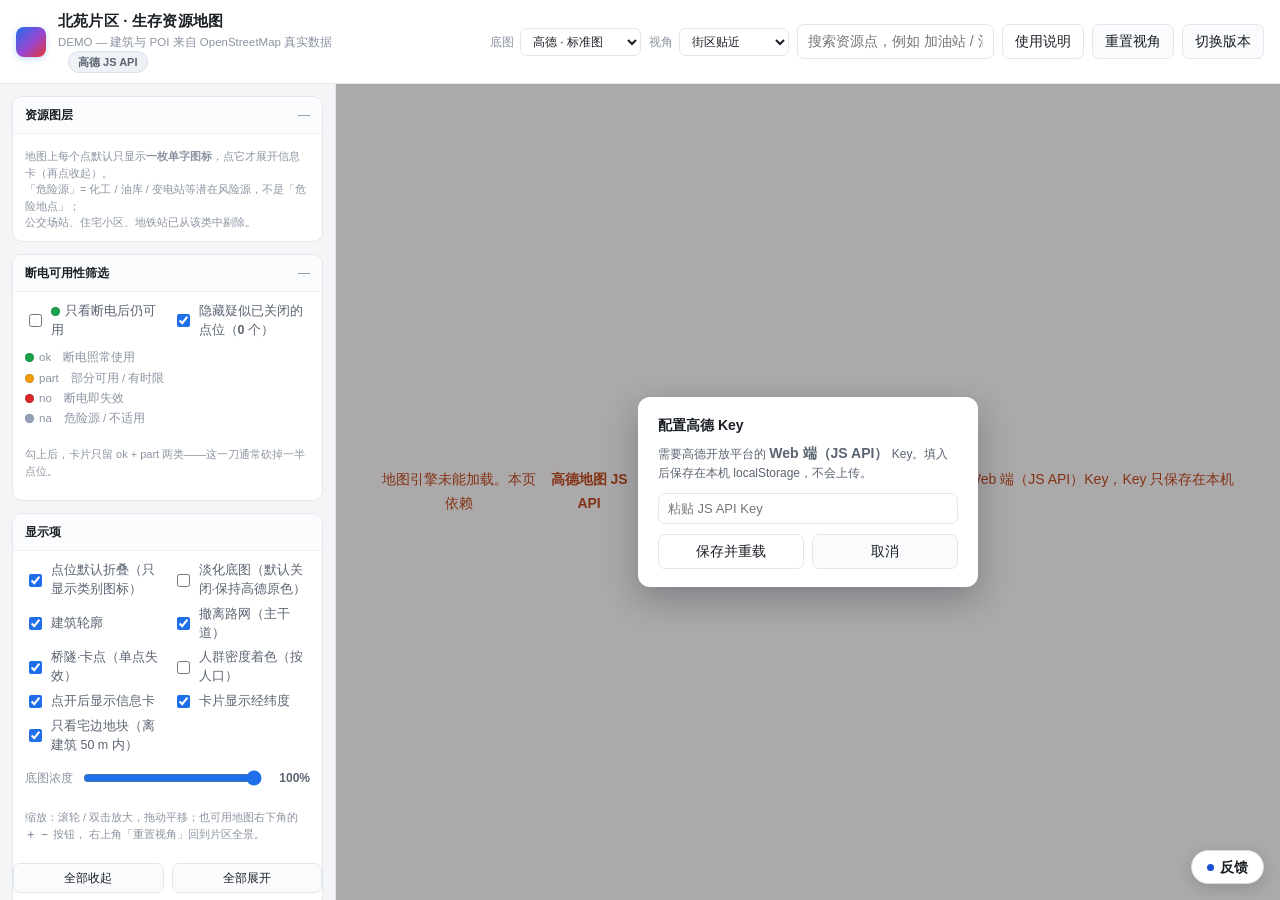
==== commit 4f7944f7: "publish desktop.html" ====
--- a/desktop.html
+++ b/desktop.html
@@ -4,7 +4,7 @@
 <meta charset="utf-8">
 <meta name="viewport" content="width=device-width, initial-scale=1">
 <title>北苑生存资源地图 · 电脑版</title>
-<link rel="stylesheet" href="css/app.css?v=204">
+<link rel="stylesheet" href="css/app.css?v=205">
 </head>
 <body>
 
@@ -211,9 +211,9 @@
     + encodeURIComponent(window.AMAP_KEY) + '"><\/script>');
 }
 </script>
-<script src="data/beiyuan.js?v=204"></script>
-<script src="js/crops.js?v=204"></script>
-<script src="js/app.js?v=204"></script>
+<script src="data/beiyuan.js?v=205"></script>
+<script src="js/crops.js?v=205"></script>
+<script src="js/app.js?v=205"></script>
 
 <!-- ===== 意见反馈栏 feedback-widget ===== -->
 <style>
--- a/css/app.css
+++ b/css/app.css
@@ -44,7 +44,11 @@
 #topbar h1 { margin: 0; font-size: 15px; font-weight: 650; letter-spacing: .2px; }
 #topbar p  { margin: 1px 0 0; font-size: 11.5px; color: var(--ink-3); }
 
-.top-tools { display: flex; align-items: center; gap: 10px; flex-wrap: wrap; }
+/* 顶栏一行排到底：搜索框可压缩（不撑开），按钮不折行，「切换版本」用 margin-left:auto 顶到最右 */
+.top-tools { display: flex; align-items: center; gap: 8px; flex-wrap: nowrap; margin-left: auto; }
+.top-tools > .sel, .top-tools > .btn { flex: 0 0 auto; white-space: nowrap; }
+.top-tools .searchbox { flex: 0 1 220px; min-width: 110px; }
+#btn-switch { margin-left: auto; }
 .sel { font-size: 12px; color: var(--ink-3); display: flex; align-items: center; gap: 6px; }
 .sel select {
   font: inherit; color: var(--ink); padding: 5px 8px; border-radius: 7px;
@@ -59,7 +63,7 @@
 
 .searchbox { position: relative; }
 .searchbox input {
-  width: 220px; font: inherit; padding: 6px 10px; border-radius: 7px;
+  width: 100%; font: inherit; padding: 6px 10px; border-radius: 7px;
   border: 1px solid var(--line); background: #fff; outline: none;
 }
 .searchbox input:focus { border-color: var(--accent); }
